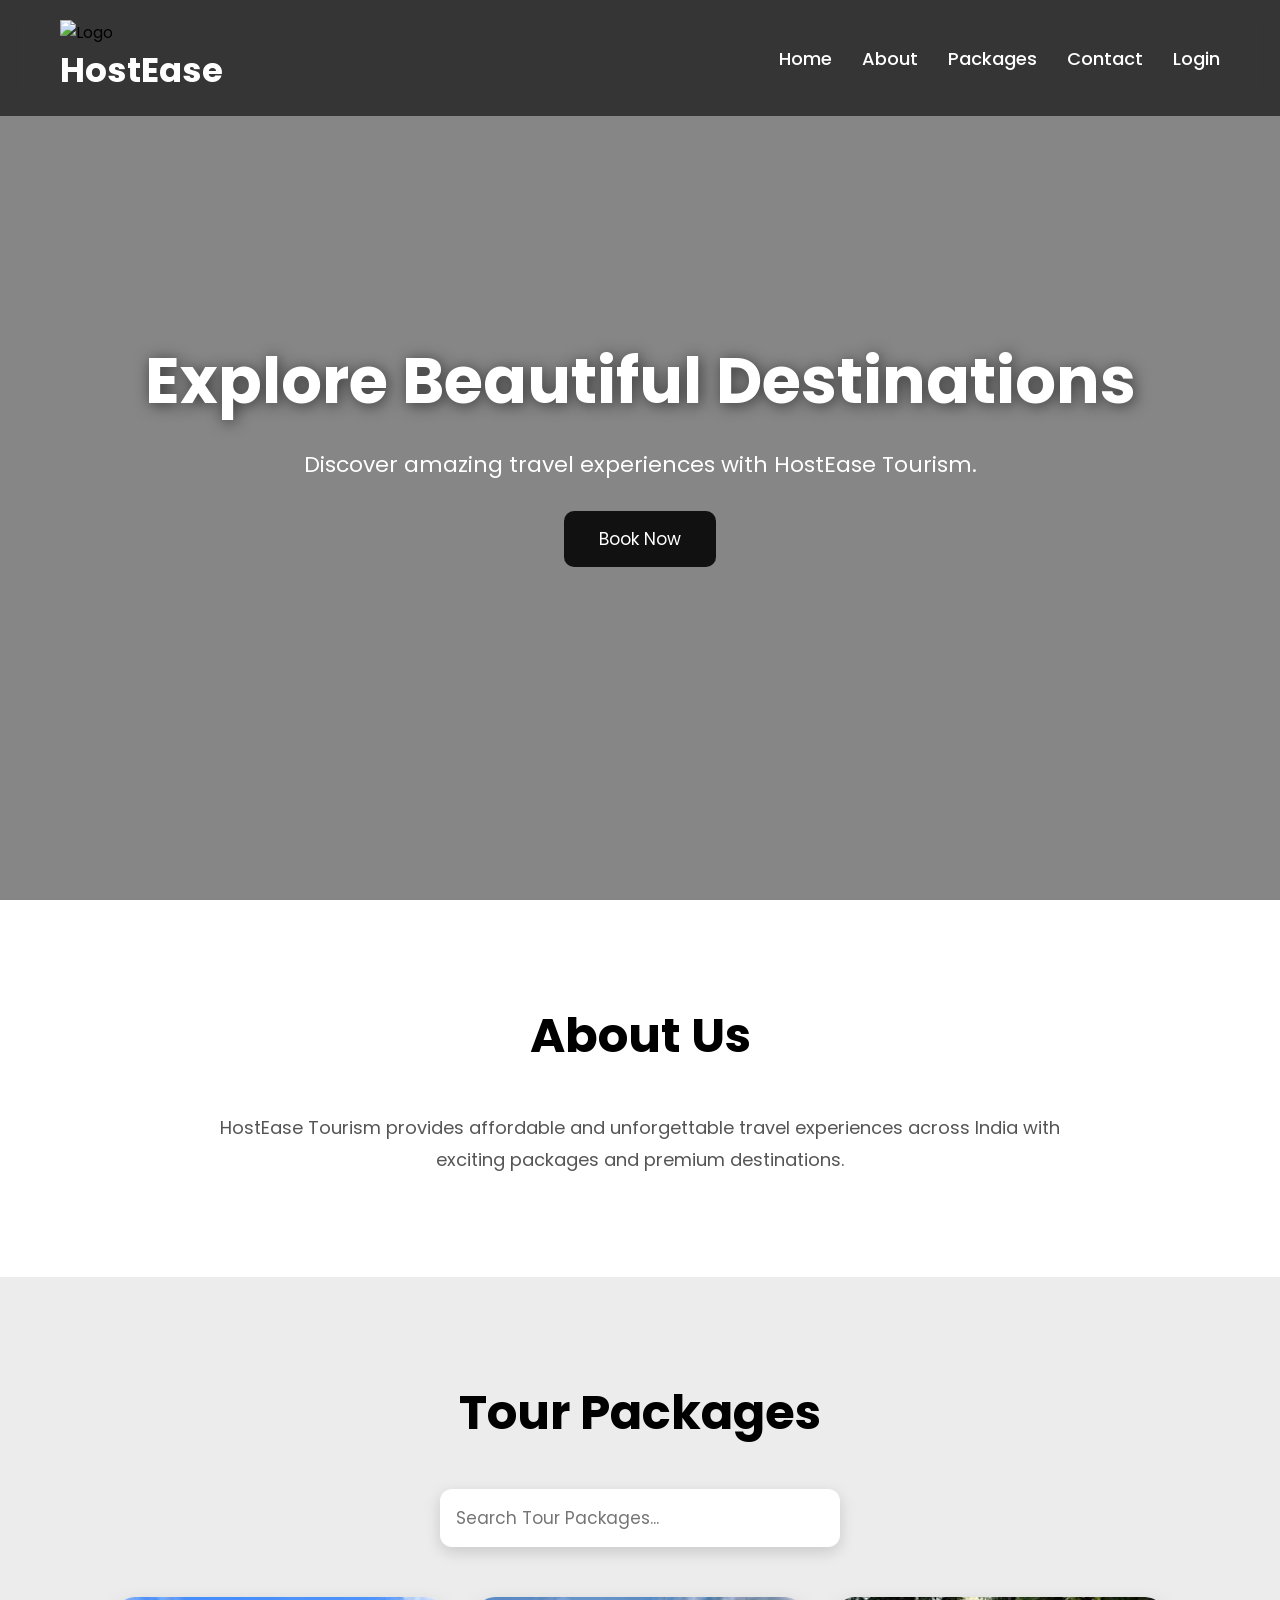
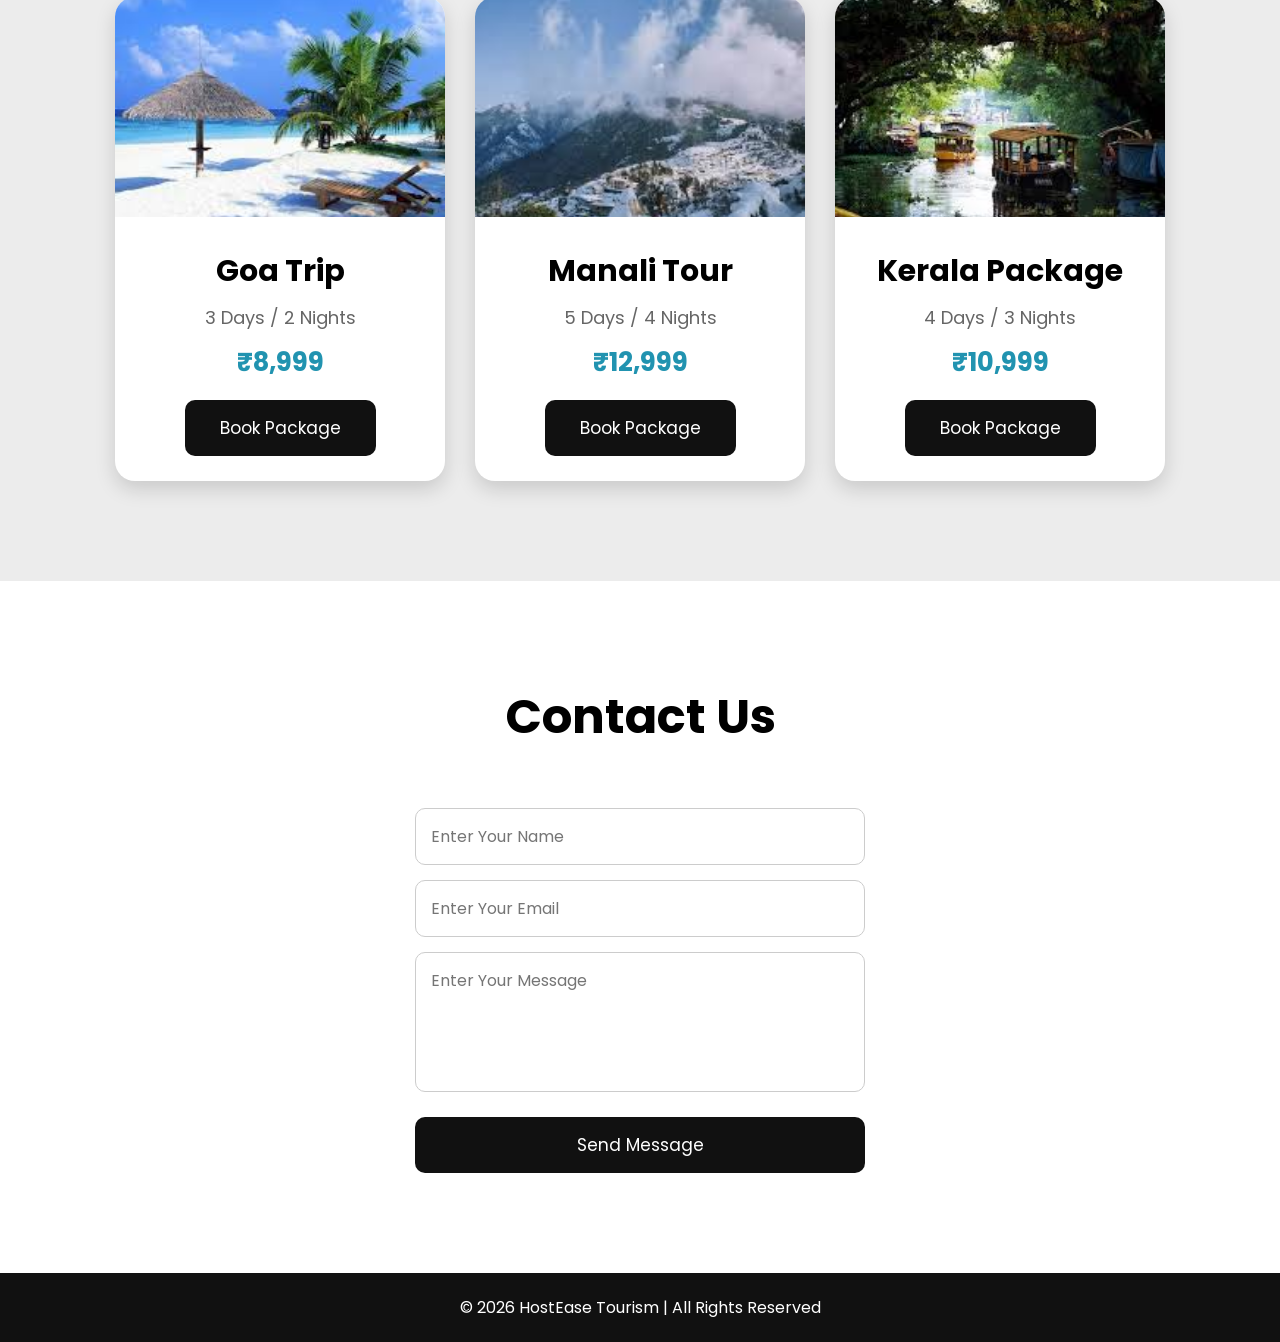
==== index.html @ 1326efe0 "Add files via upload" ====
<!DOCTYPE html>
<html lang="en">

<head>

    <meta charset="UTF-8">

    <meta name="viewport"
          content="width=device-width, initial-scale=1.0">

    <title>HostEase Tourism</title>

    <link rel="stylesheet" href="style.css">

</head>

<body>

    <!-- ================= HEADER ================= -->

   <header>

    <!-- LOGO SECTION -->

    <div class="logo-container">

        <img src="C:\Users\Parashurama H\Desktop\HE\images\bitm.jpg"
             class="logo-img"
             alt="Logo">

        <h1 class="logo">
            HostEase
        </h1>

    </div>

    <!-- NAVIGATION -->

    <nav>

        <a href="#home">Home</a>

        <a href="#about">About</a>

        <a href="#packages">Packages</a>

        <a href="#contact">Contact</a>

        <a href="login.html">Login</a>

    </nav>

</header>

    <!-- ================= HERO SECTION ================= -->

    <section id="home" class="hero">

        <!-- IMAGE SLIDER -->

        <div class="slider">

            <div class="slides fade">

                <img src="images/goa.jpg"
                     alt="Goa">

            </div>

            <div class="slides fade">

                <img src="images/manali.jpg"
                     alt="Manali">

            </div>

            <div class="slides fade">

                <img src="images/kerala.jpg"
                     alt="Kerala">

            </div>

        </div>

        <!-- HERO CONTENT -->

        <div class="hero-content">

            <h1>Explore Beautiful Destinations</h1>

            <p>
                Discover amazing travel experiences
                with HostEase Tourism.
            </p>

            <button id="bookBtn">
                Book Now
            </button>

        </div>

    </section>

    <!-- ================= POPUP ================= -->

    <div id="popup" class="popup">

        <div class="popup-content">

            <h2>Booking Started!</h2>

            <p>
                Our booking system will be available soon.
            </p>

            <button onclick="closePopup()">
                Close
            </button>

        </div>

    </div>

    <!-- ================= ABOUT SECTION ================= -->

    <section id="about">

        <h2>About Us</h2>

        <p>
            HostEase Tourism provides affordable and unforgettable
            travel experiences across India with exciting packages
            and premium destinations.
        </p>

    </section>

    <!-- ================= PACKAGES ================= -->

    <section id="packages">

        <h2>Tour Packages</h2>

        <!-- SEARCH BAR -->

        <div class="search-box">

            <input type="text"
                   id="searchInput"
                   placeholder="Search Tour Packages...">

        </div>

        <!-- PACKAGE CARDS -->

        <div class="card-container">

            <!-- GOA -->

            <div class="card"
                 data-name="goa">

                <img src="images/goa.jpg"
                     alt="Goa Trip">

                <div class="card-content">

                    <h3>Goa Trip</h3>

                    <p>3 Days / 2 Nights</p>

                    <span>₹8,999</span>

                    <a href="payment.html">

                        <button>
                            Book Package
                        </button>

                    </a>

                </div>

            </div>

            <!-- MANALI -->

            <div class="card"
                 data-name="manali">

                <img src="images/manali.jpg"
                     alt="Manali Tour">

                <div class="card-content">

                    <h3>Manali Tour</h3>

                    <p>5 Days / 4 Nights</p>

                    <span>₹12,999</span>

                    <a href="payment.html">

                        <button>
                            Book Package
                        </button>

                    </a>

                </div>

            </div>

            <!-- KERALA -->

            <div class="card"
                 data-name="kerala">

                <img src="images/kerala.jpg"
                     alt="Kerala Package">

                <div class="card-content">

                    <h3>Kerala Package</h3>

                    <p>4 Days / 3 Nights</p>

                    <span>₹10,999</span>

                    <a href="payment.html">

                        <button>
                            Book Package
                        </button>

                    </a>

                </div>

            </div>

        </div>

    </section>

    <!-- ================= CONTACT ================= -->

    <section id="contact">

        <h2>Contact Us</h2>

        <form>

            <input type="text"
                   placeholder="Enter Your Name"
                   required>

            <input type="email"
                   placeholder="Enter Your Email"
                   required>

            <textarea
                placeholder="Enter Your Message"
                required></textarea>

            <button type="submit">
                Send Message
            </button>

        </form>

    </section>

    <!-- ================= FOOTER ================= -->

    <footer>

        <p>
            © 2026 HostEase Tourism | All Rights Reserved
        </p>

    </footer>

    <!-- ================= JS ================= -->

    <script src="script.js"></script>

</body>

</html>
---- style.css ----
@import url('https://fonts.googleapis.com/css2?family=Poppins:wght@300;400;500;600;700;800&display=swap');

*{
    margin: 0;
    padding: 0;
    box-sizing: border-box;

    font-family: 'Poppins', sans-serif;
}

html{
    scroll-behavior: smooth;
}

body{
    overflow-x: hidden;
    background: #f4f4f4;
}

/* ================= HEADER ================= */

header{

    position: fixed;

    top: 0;
    left: 0;

    width: 100%;

    display: flex;
    justify-content: space-between;
    align-items: center;

    padding: 20px 60px;

    background: rgba(0,0,0,0.6);

    backdrop-filter: blur(10px);

    z-index: 1000;
}

.logo{

    color: white;

    font-size: 34px;

    font-weight: 700;
}

nav{

    display: flex;

    gap: 30px;
}

nav a{

    color: white;

    text-decoration: none;

    font-size: 18px;

    font-weight: 500;

    transition: 0.3s;
}

nav a:hover{

    color: #6dd5ed;
}

/* ================= HERO SECTION ================= */

.hero{

    position: relative;

    width: 100%;

    height: 100vh;

    overflow: hidden;

    display: flex;
    justify-content: center;
    align-items: center;
}

/* SLIDER */

.slider{

    position: absolute;

    top: 0;
    left: 0;

    width: 100%;
    height: 100%;

    z-index: 1;
}


/* SLIDES */

.slides{

    position: absolute;

    top: 0;
    left: 0;

    width: 100%;
    height: 100%;

    opacity: 0;

    transition: opacity 1s ease;
}

/* ACTIVE SLIDE */

.slides.active{

    opacity: 1;

    z-index: 1;
}
/* SLIDE IMAGES */

.slides img{

    width: 100%;
    height: 100%;

    object-fit: cover;

    object-position: center;
}

/* DARK OVERLAY */

.hero::before{

    content: "";

    position: absolute;

    width: 100%;
    height: 100%;

    background: rgba(0,0,0,0.45);

    z-index: 2;
}

/* HERO CONTENT */

.hero-content{

    position: relative;

    z-index: 3;

    text-align: center;

    color: white;
}

.hero-content h1{

    font-size: 64px;

    margin-bottom: 20px;

    text-shadow: 2px 2px 15px rgba(0,0,0,0.6);
}

.hero-content p{

    font-size: 22px;

    margin-bottom: 30px;
}

/* BUTTON */

button{

    padding: 15px 35px;

    border: none;

    border-radius: 10px;

    background: #111;

    color: white;

    font-size: 17px;

    cursor: pointer;

    transition: 0.3s;
}

button:hover{

    background: #2193b0;

    transform: scale(1.05);
}

/* ================= SECTIONS ================= */

section{

    padding: 100px 20px;

    text-align: center;
}

section h2{

    font-size: 48px;

    margin-bottom: 40px;
}

/* ================= ABOUT ================= */

#about{

    background: white;
}

#about p{

    max-width: 850px;

    margin: auto;

    font-size: 18px;

    line-height: 1.8;

    color: #555;
}

/* ================= PACKAGES ================= */

#packages{

    background: #ececec;
}

/* SEARCH BAR */

.search-box{

    margin-bottom: 50px;
}

.search-box input{

    width: 400px;

    max-width: 90%;

    padding: 16px;

    border: none;

    border-radius: 12px;

    font-size: 17px;

    outline: none;

    box-shadow: 0 5px 15px rgba(0,0,0,0.15);
}

/* CARDS */

.card-container{

    display: flex;

    justify-content: center;

    gap: 30px;

    flex-wrap: wrap;
}

.card{

    width: 330px;

    background: white;

    border-radius: 20px;

    overflow: hidden;

    box-shadow: 0 8px 20px rgba(0,0,0,0.15);

    transition: 0.3s;
}

.card:hover{

    transform: translateY(-10px);
}

.card img{

    width: 100%;

    height: 220px;

    object-fit: cover;
}

.card-content{

    padding: 25px;

    display: flex;

    flex-direction: column;

    align-items: center;
}

.card-content h3{

    font-size: 30px;

    margin-bottom: 10px;
}

.card-content p{

    font-size: 18px;

    color: #666;

    margin-bottom: 12px;
}

.card-content span{

    font-size: 26px;

    font-weight: 700;

    color: #2193b0;

    margin-bottom: 18px;
}

/* ================= CONTACT ================= */

#contact{

    background: white;
}

form{

    width: 450px;

    max-width: 90%;

    margin: auto;

    display: flex;

    flex-direction: column;
}

form input,
form textarea{

    margin-top: 15px;

    padding: 15px;

    border: 1px solid #ccc;

    border-radius: 10px;

    font-size: 16px;

    outline: none;
}

form textarea{

    height: 140px;

    resize: none;
}

form button{

    margin-top: 25px;
}

/* ================= FOOTER ================= */

footer{

    background: #111;

    color: white;

    text-align: center;

    padding: 22px;
}

/* ================= POPUP ================= */

.popup{

    position: fixed;

    top: 0;
    left: 0;

    width: 100%;
    height: 100%;

    background: rgba(0,0,0,0.7);

    display: none;

    justify-content: center;
    align-items: center;

    z-index: 2000;
}

.popup-content{

    background: white;

    padding: 40px;

    border-radius: 18px;

    text-align: center;
}

/* ================= MOBILE ================= */

@media(max-width:768px){

    header{

        flex-direction: column;

        padding: 18px;
    }

    nav{

        margin-top: 10px;

        gap: 18px;

        flex-wrap: wrap;

        justify-content: center;
    }

    .hero-content h1{

        font-size: 40px;
    }

    .hero-content p{

        font-size: 18px;
    }

    section h2{

        font-size: 38px;
    }

    .card{

        width: 92%;
    }
/* ================= PAYMENT PAGE ================= */

.payment-section{

    width: 100%;

    min-height: 100vh;

    display: flex;

    justify-content: center;

    align-items: center;

    background: linear-gradient(
        135deg,
        #2193b0,
        #6dd5ed
    );

    padding: 40px;
}

.payment-box{

    width: 420px;

    background: white;

    padding: 40px;

    border-radius: 20px;

    box-shadow: 0 10px 30px rgba(0,0,0,0.2);

    text-align: center;
}

.payment-box h1{

    font-size: 38px;

    margin-bottom: 10px;
}

.payment-box p{

    color: #666;

    margin-bottom: 30px;
}

.payment-box form{

    width: 100%;
}

.payment-box input{

    width: 100%;

    padding: 15px;

    margin-bottom: 20px;

    border: 1px solid #ccc;

    border-radius: 10px;

    font-size: 16px;
}

.payment-row{

    display: flex;

    gap: 15px;
}

.payment-row input{

    width: 100%;
}

.payment-box button{

    width: 100%;

    padding: 15px;

    font-size: 18px;
}
/* ================= DASHBOARD ================= */

.dashboard{

    width: 100%;

    min-height: 100vh;

    background: linear-gradient(
        135deg,
        #141e30,
        #243b55
    );

    display: flex;

    justify-content: center;

    align-items: center;

    padding: 40px;
}

.dashboard-box{

    width: 600px;

    background: white;

    padding: 40px;

    border-radius: 20px;

    box-shadow: 0 10px 30px rgba(0,0,0,0.3);

    text-align: center;
}

.dashboard-box h1{

    font-size: 42px;

    margin-bottom: 10px;
}

.dashboard-box p{

    color: #555;

    margin-bottom: 15px;

    font-size: 17px;
}

.dashboard-card{

    background: #f4f4f4;

    padding: 25px;

    border-radius: 15px;

    margin-top: 25px;

    text-align: left;
}

.dashboard-card h2{

    margin-bottom: 15px;

    color: #2193b0;
}

.dashboard button{

    margin-top: 30px;

    width: 100%;
}
/* ================= LOGO ================= */

.logo-container{

    display: flex;

    align-items: center;

    gap: 12px;
}

.logo-img{

    width: 55px;

    height: 55px;

    border-radius: 50%;

    object-fit: cover;

    border: 2px solid white;
}

.logo{

    color: white;

    font-size: 32px;

    font-weight: bold;
}
}
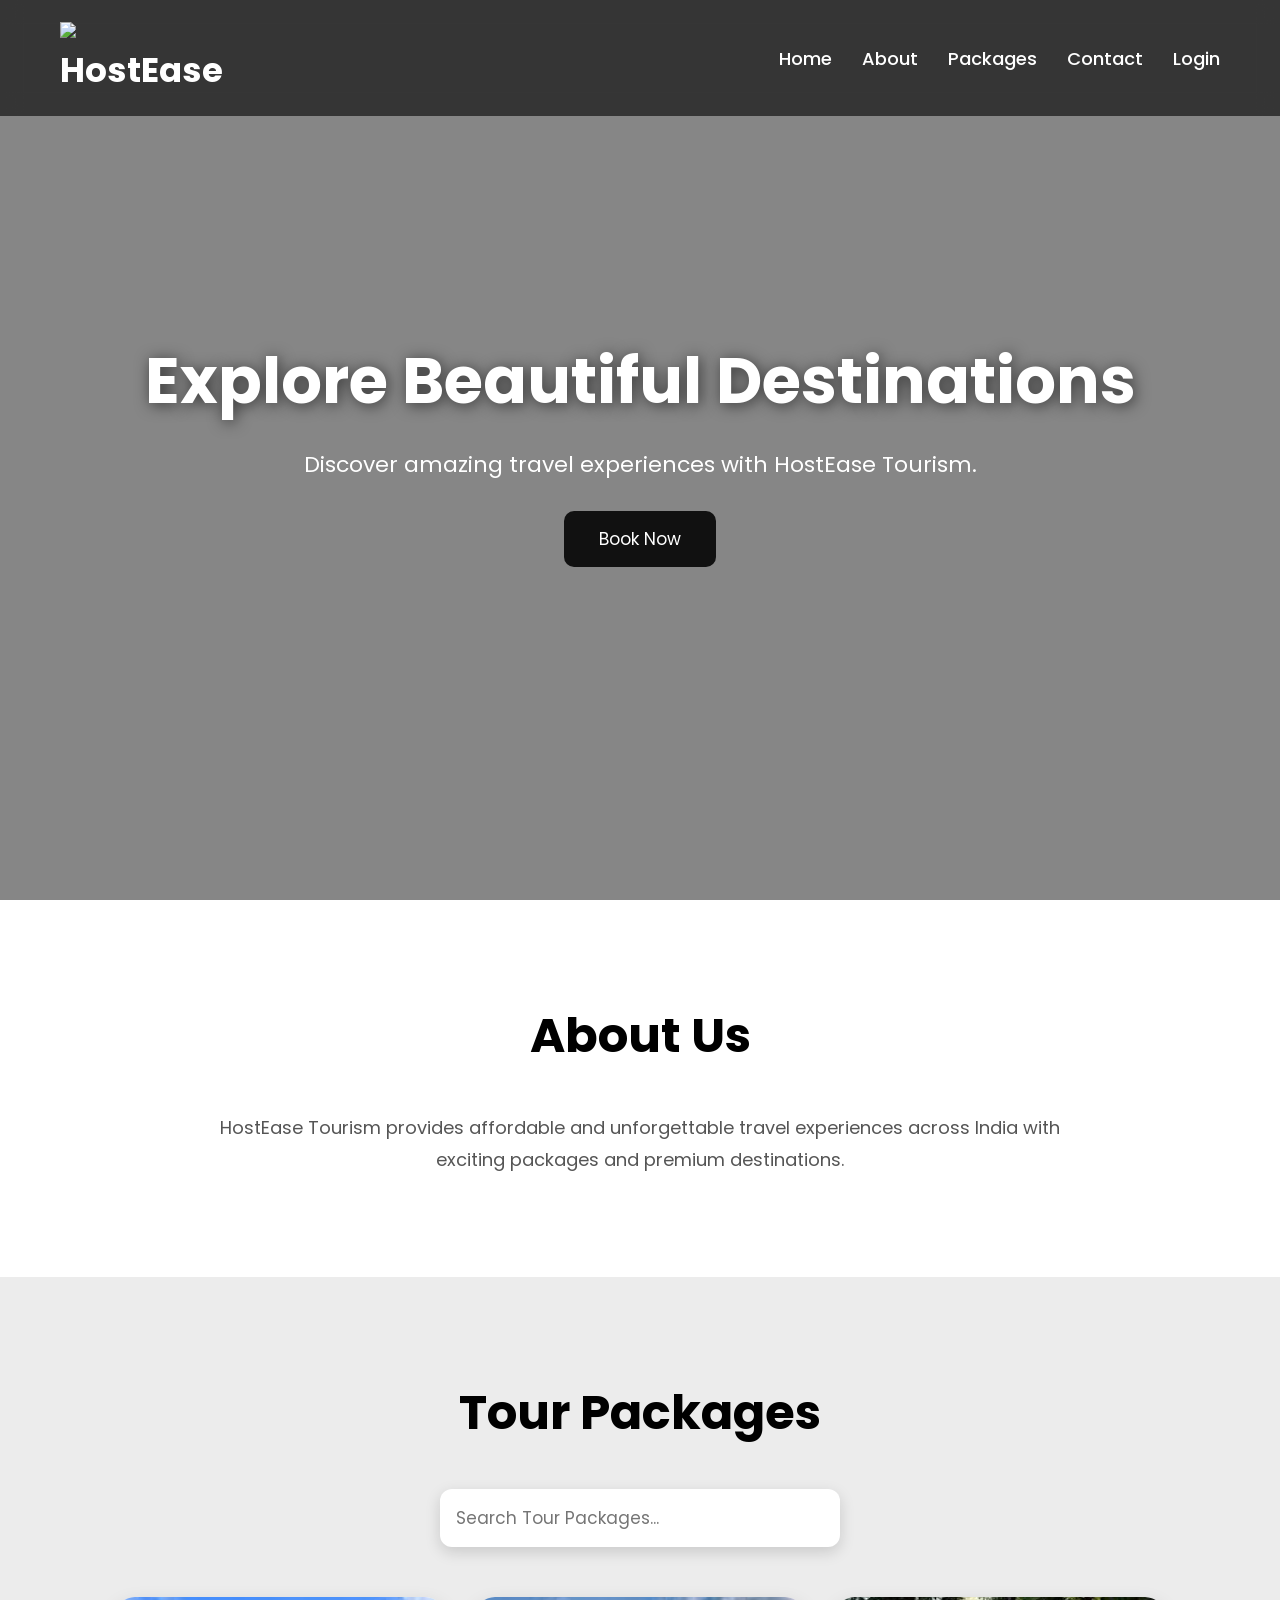
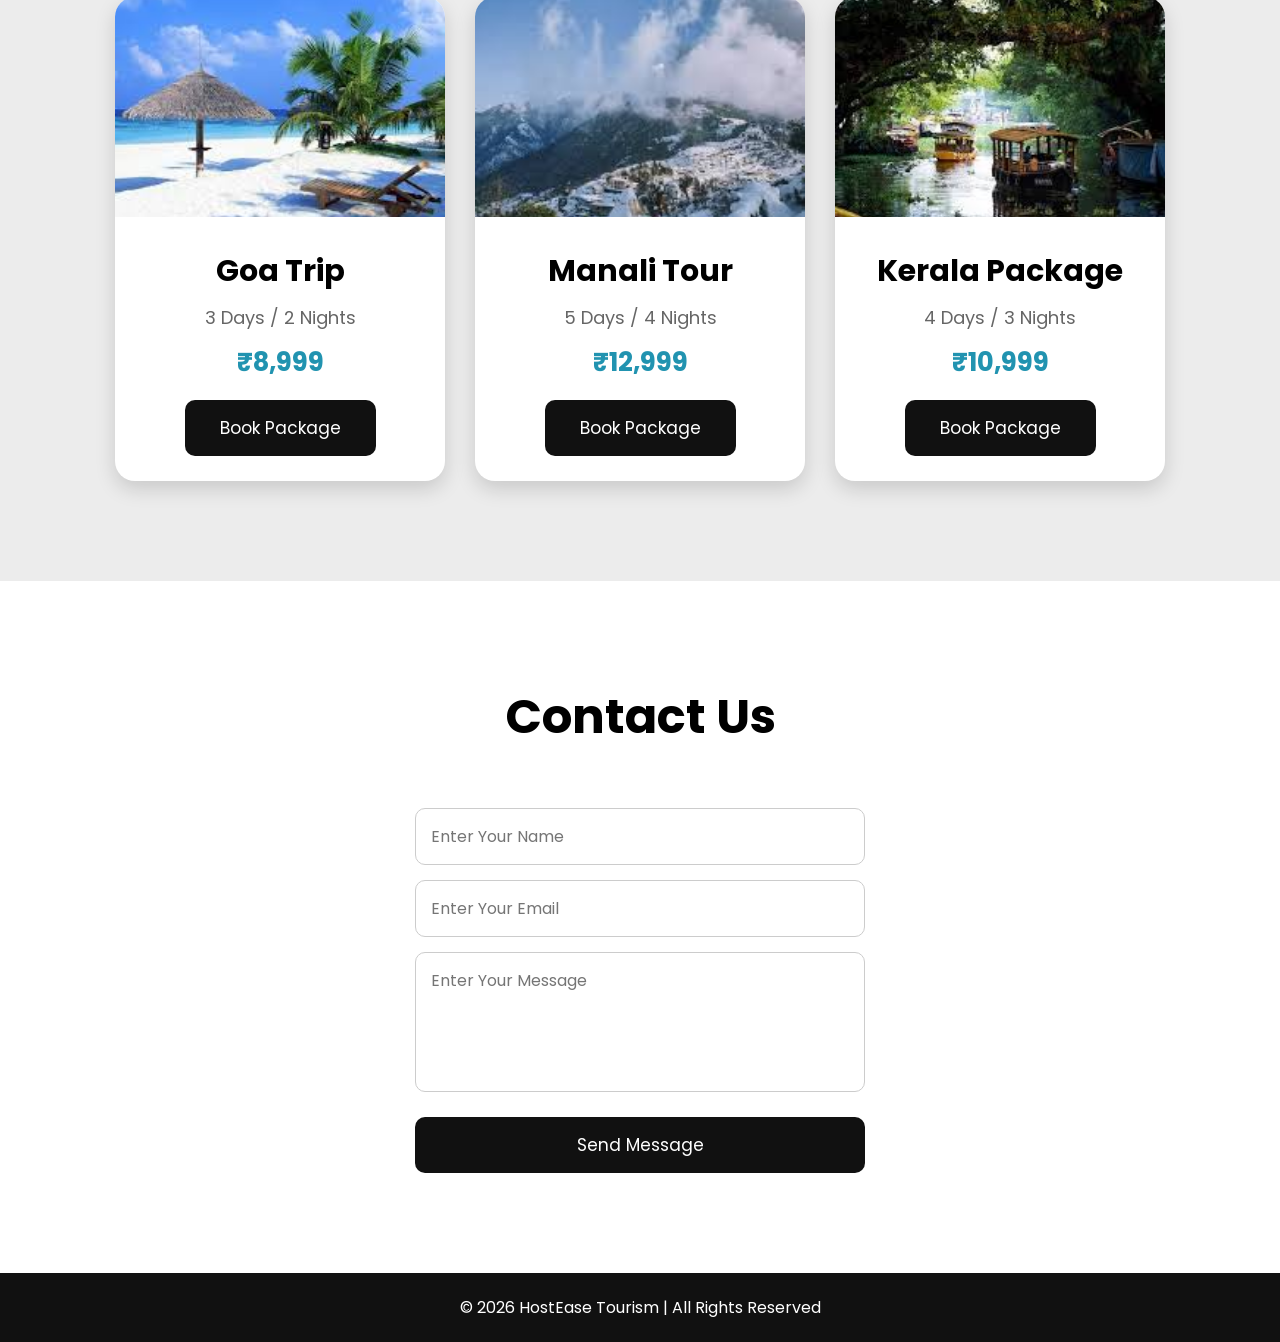
==== commit 3697c8a6: "Add files via upload" ====
--- a/index.html
+++ b/index.html
@@ -24,15 +24,14 @@
 
     <div class="logo-container">
 
-        <img src="C:\Users\Parashurama H\Desktop\HE\images\bitm.jpg"
-             class="logo-img"
-             alt="Logo">
-
-        <h1 class="logo">
-            HostEase
-        </h1>
-
-    </div>
+    <img src="bitm.jpg">
+         
+
+    <h1 class="logo">
+        HostEase
+    </h1>
+
+</div>
 
     <!-- NAVIGATION -->
 
--- a/style.css
+++ b/style.css
@@ -705,5 +705,7 @@
     font-size: 32px;
 
     font-weight: bold;
+
+    display: block;
 }
 }
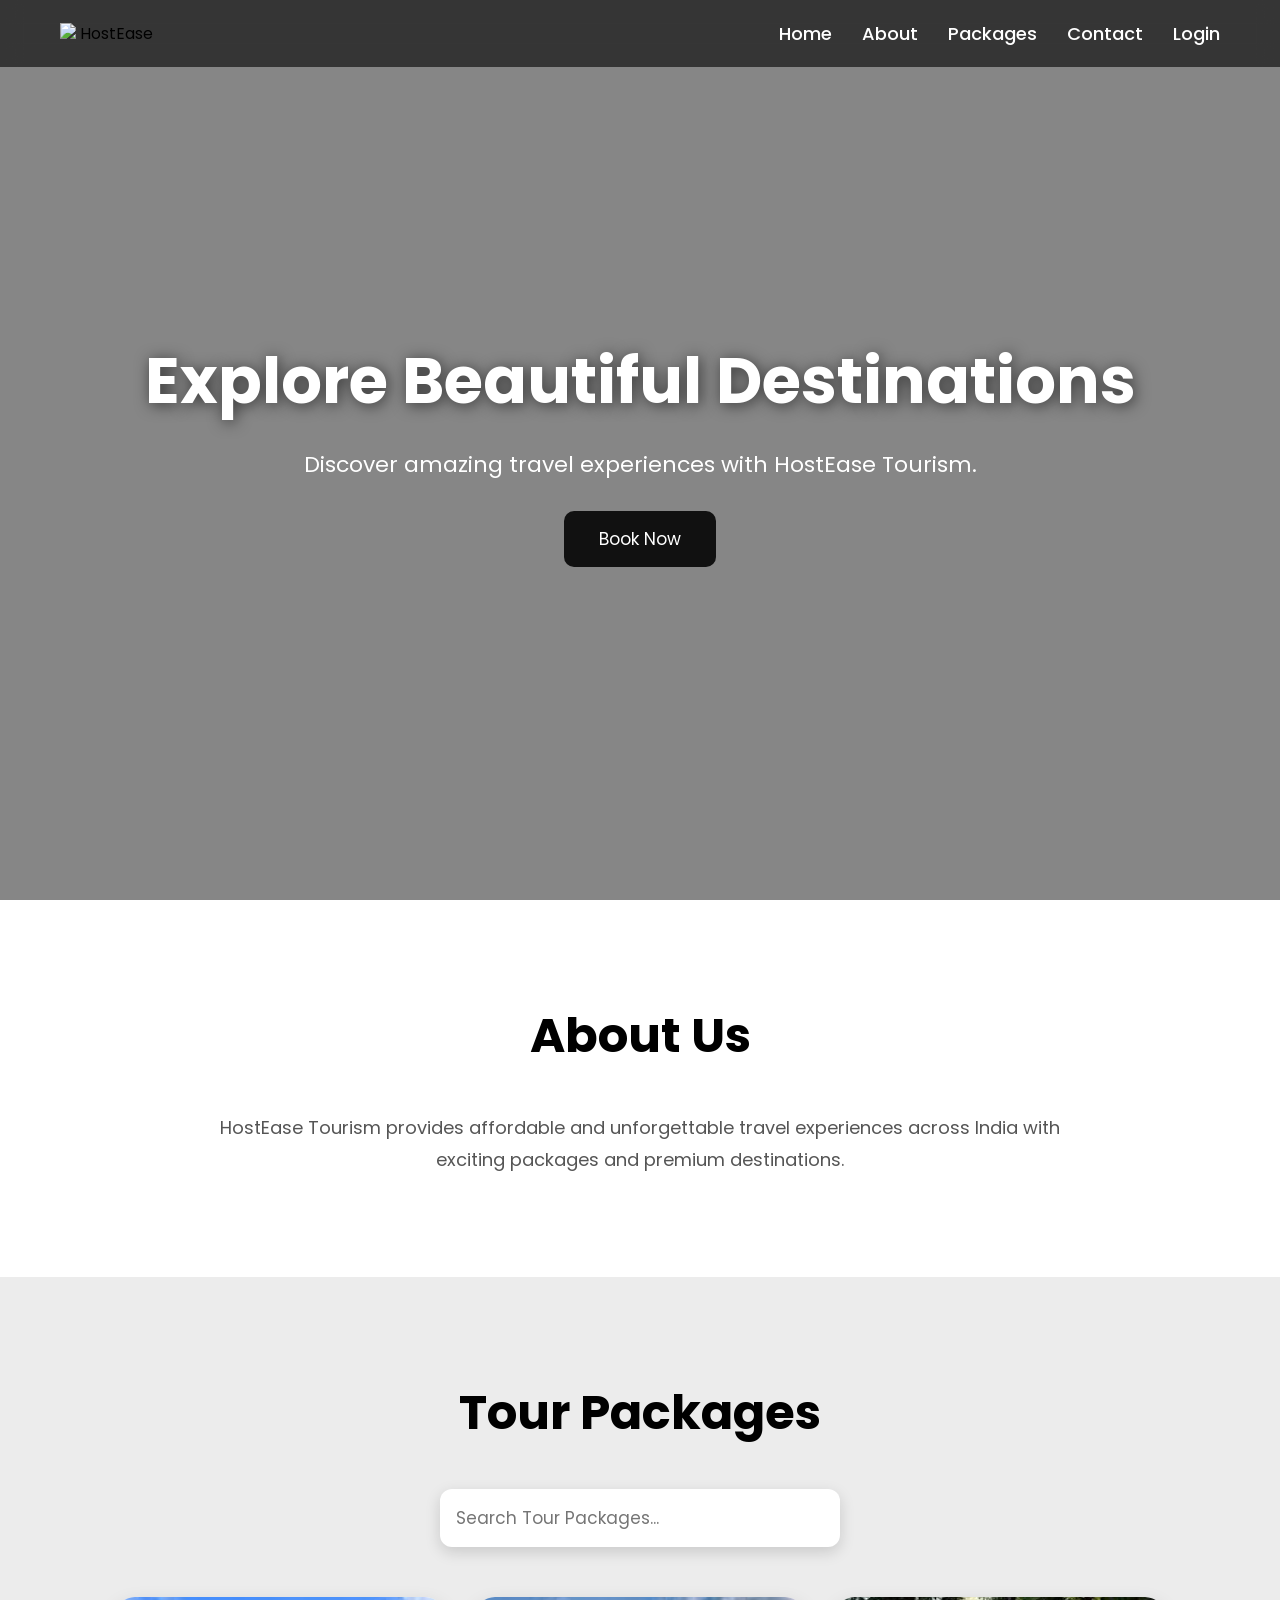
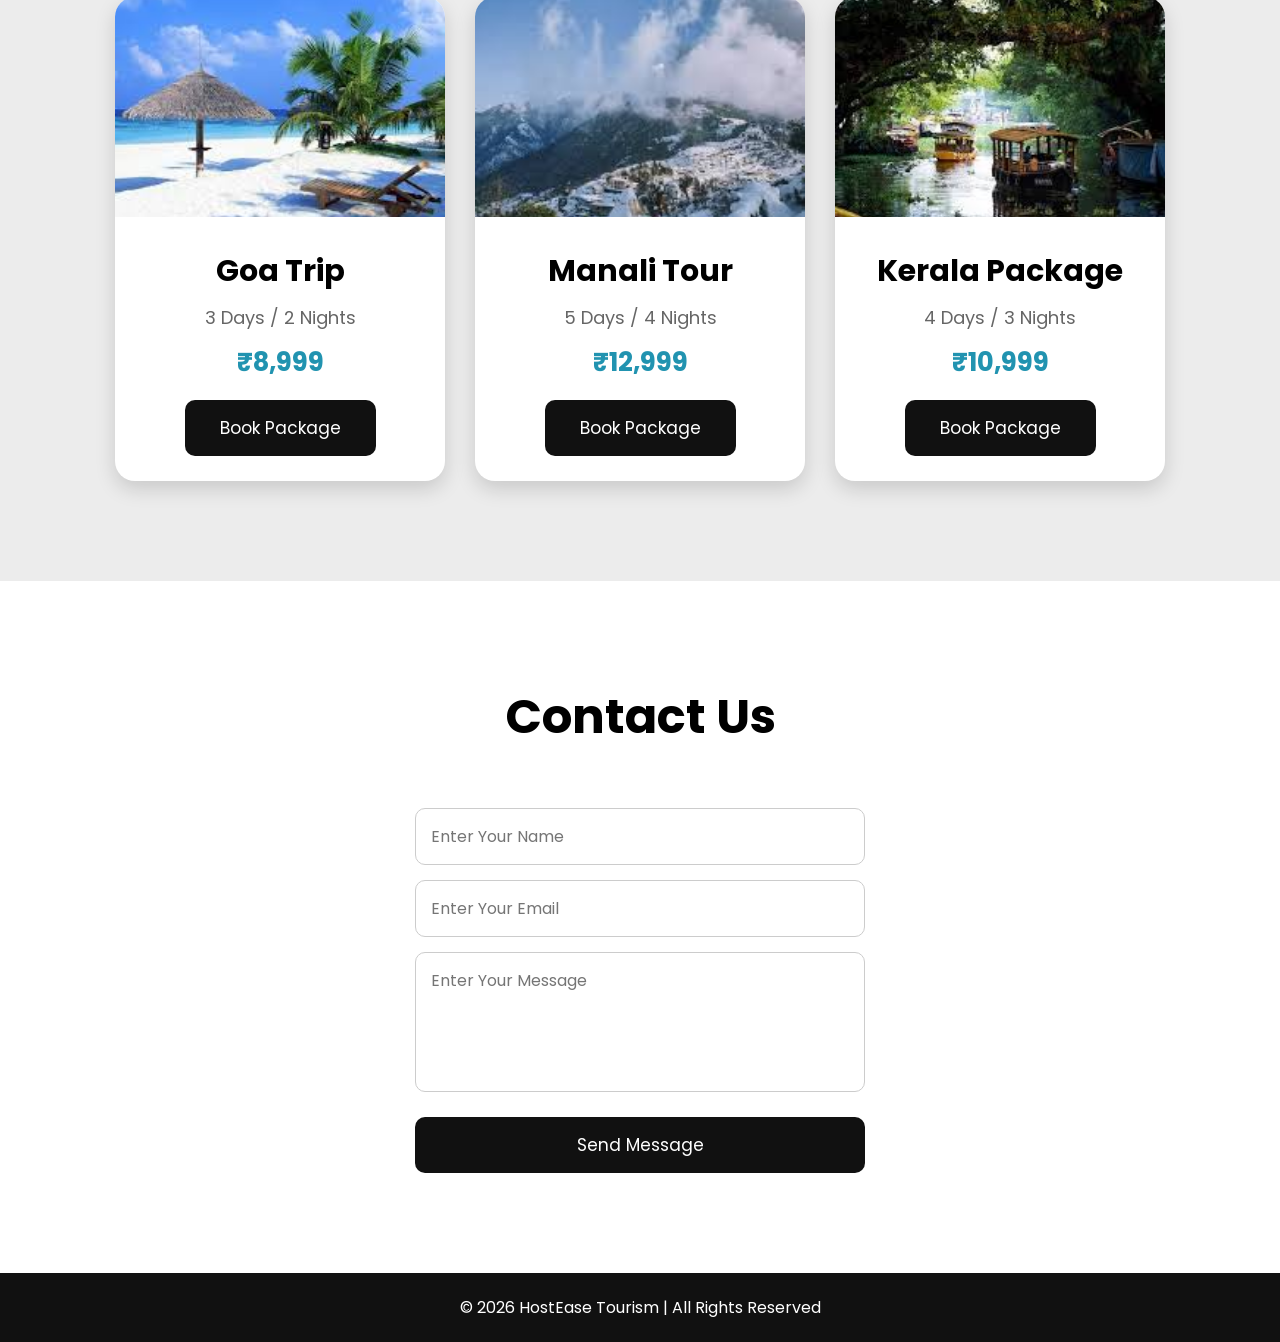
==== commit 0fcd721b: "Add files via upload" ====
--- a/index.html
+++ b/index.html
@@ -24,7 +24,7 @@
 
     <div class="logo-container">
 
-    <img src="bitm.jpg">
+    <img src="images/bitm.jpg"
          
 
     <h1 class="logo">
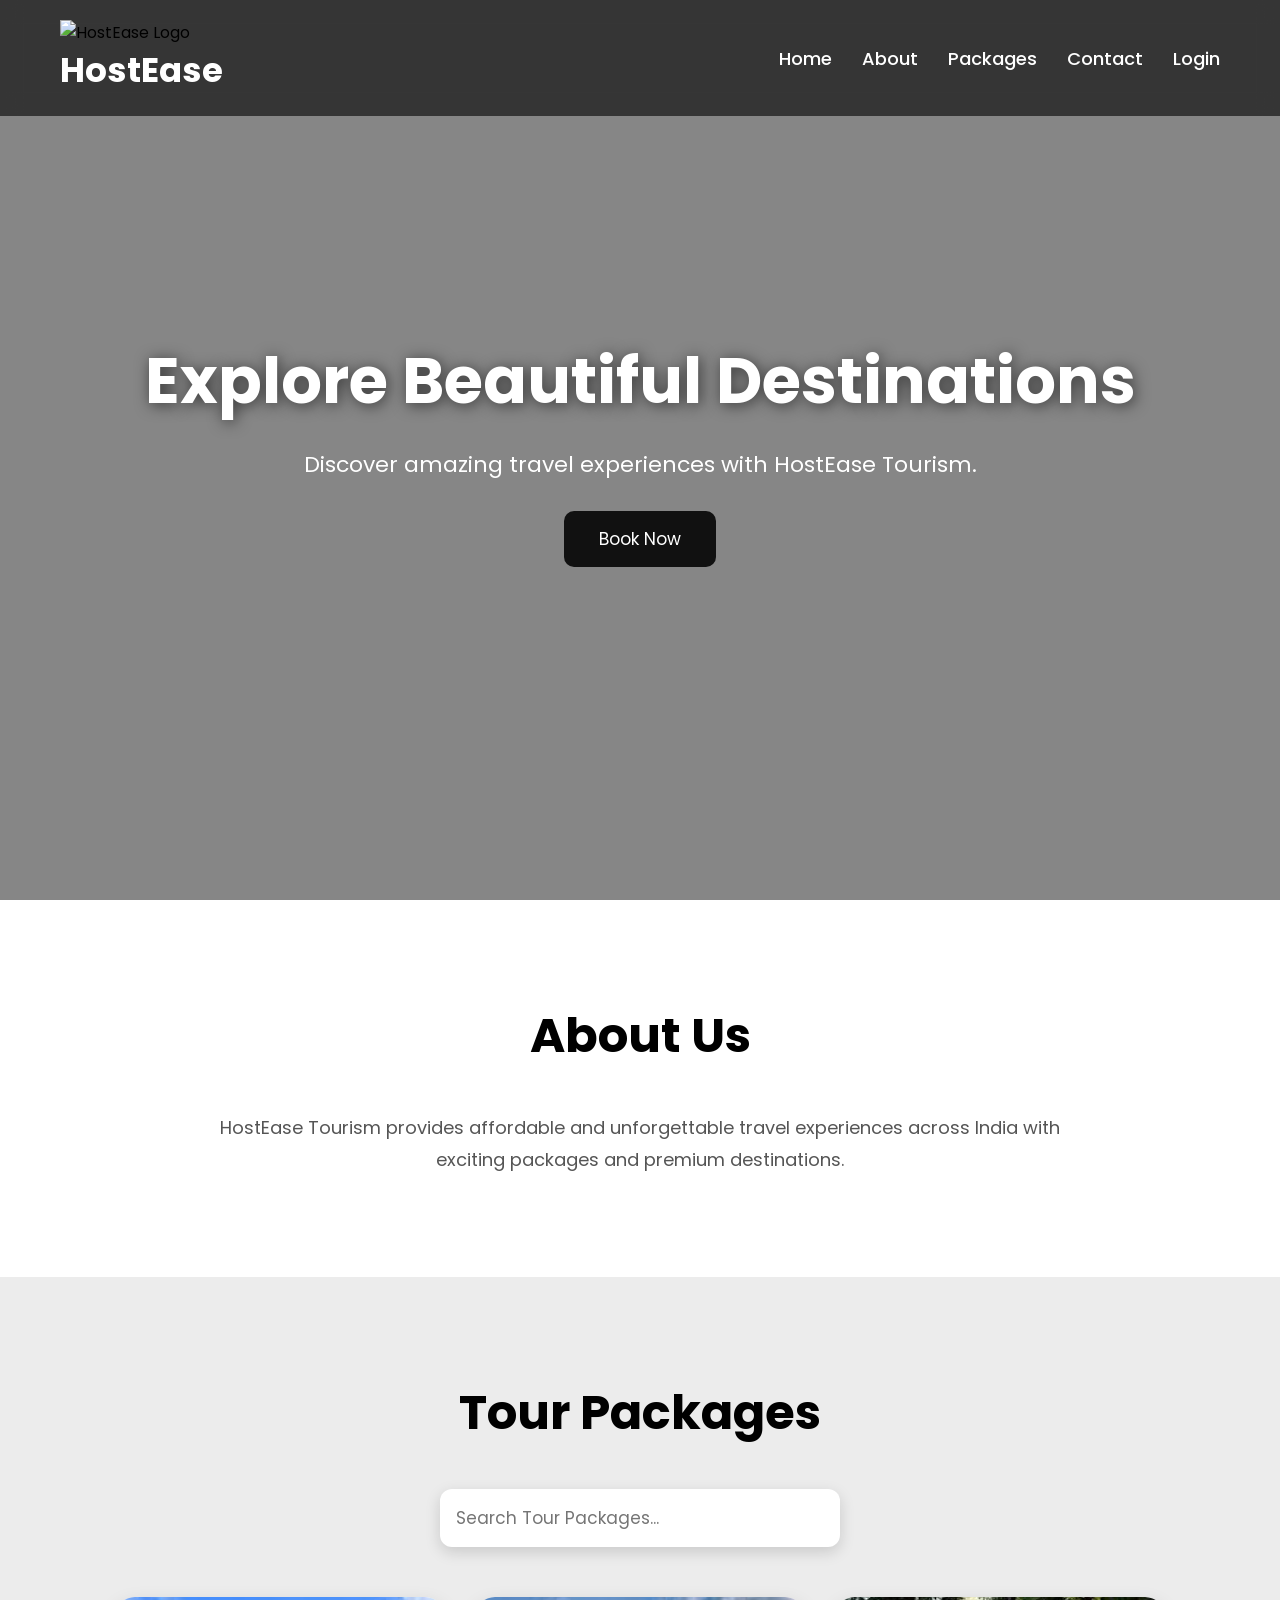
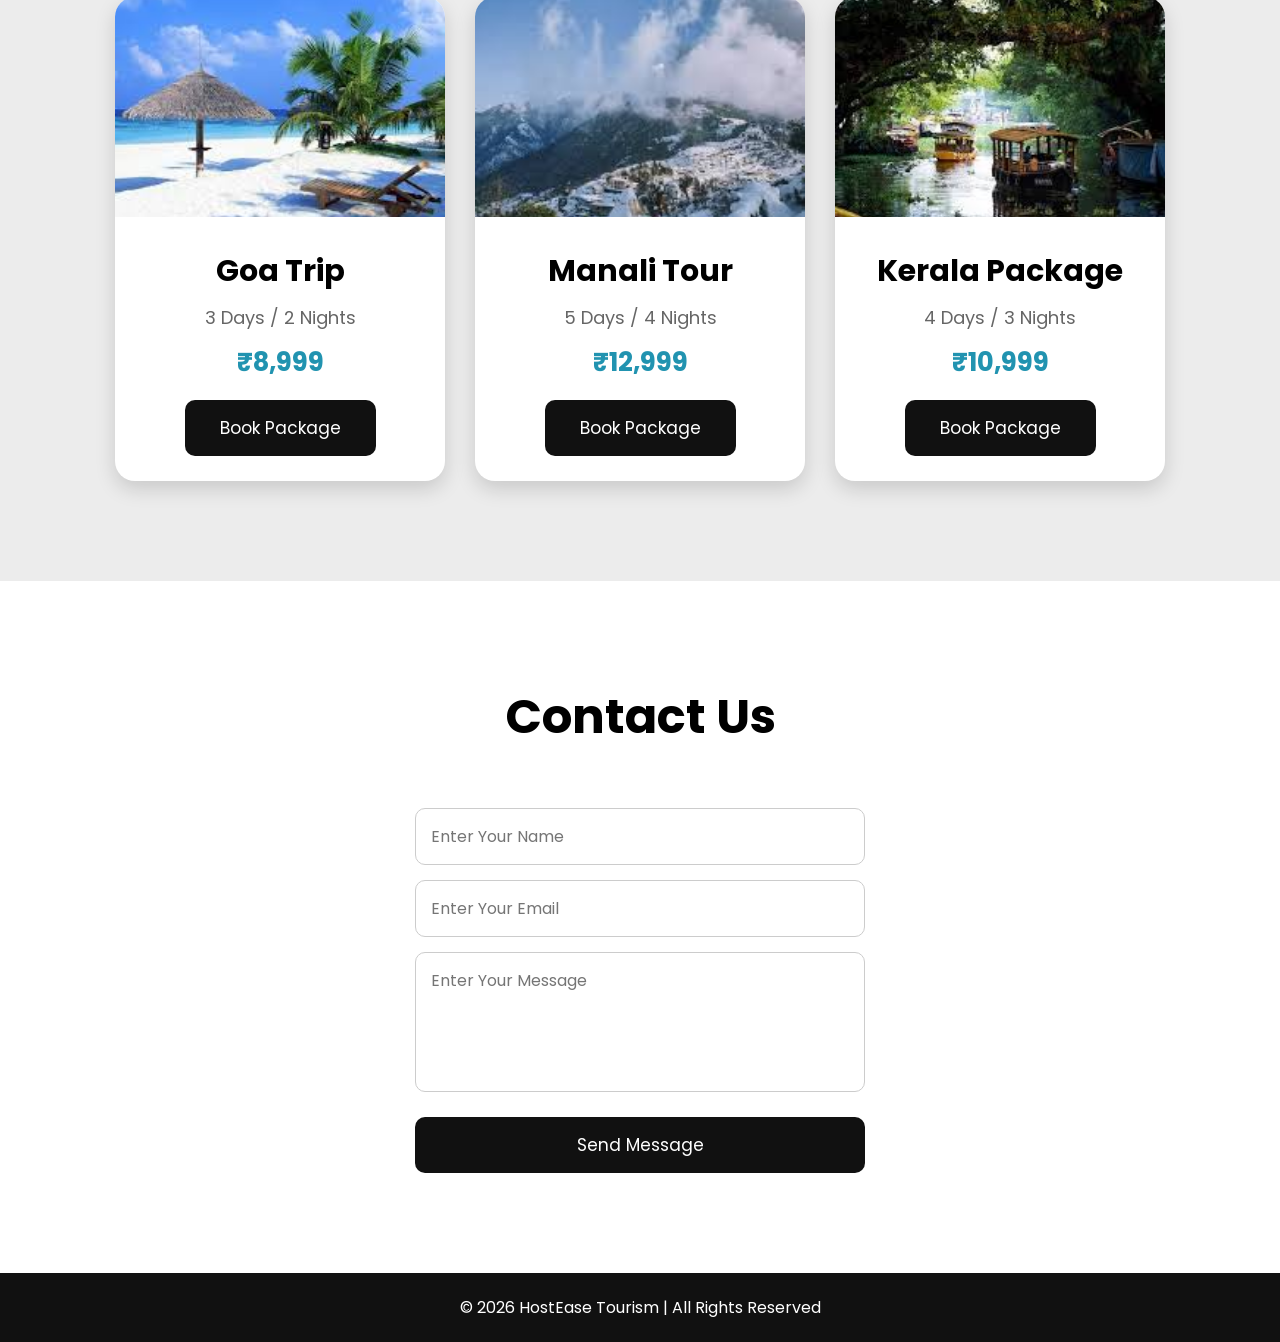
==== commit 05b4fc55: "Add files via upload" ====
--- a/index.html
+++ b/index.html
@@ -2,289 +2,153 @@
 <html lang="en">
 
 <head>
-
     <meta charset="UTF-8">
-
-    <meta name="viewport"
-          content="width=device-width, initial-scale=1.0">
-
+    <meta name="viewport" content="width=device-width, initial-scale=1.0">
     <title>HostEase Tourism</title>
-
     <link rel="stylesheet" href="style.css">
-
 </head>
 
 <body>
 
-    <!-- ================= HEADER ================= -->
-
-   <header>
+<!-- ================= HEADER ================= -->
+<header>
 
     <!-- LOGO SECTION -->
-
     <div class="logo-container">
 
-    <img src="images/bitm.jpg"
-         
+        <img src="images/bitm.jpg" alt="HostEase Logo" class="logo-img">
 
-    <h1 class="logo">
-        HostEase
-    </h1>
+        <h1 class="logo">HostEase</h1>
 
-</div>
+    </div>
 
     <!-- NAVIGATION -->
-
     <nav>
-
         <a href="#home">Home</a>
-
         <a href="#about">About</a>
-
         <a href="#packages">Packages</a>
-
         <a href="#contact">Contact</a>
-
         <a href="login.html">Login</a>
-
     </nav>
 
 </header>
 
-    <!-- ================= HERO SECTION ================= -->
+<!-- ================= HERO SECTION ================= -->
+<section id="home" class="hero">
 
-    <section id="home" class="hero">
+    <!-- IMAGE SLIDER -->
+    <div class="slider">
 
-        <!-- IMAGE SLIDER -->
-
-        <div class="slider">
-
-            <div class="slides fade">
-
-                <img src="images/goa.jpg"
-                     alt="Goa">
-
-            </div>
-
-            <div class="slides fade">
-
-                <img src="images/manali.jpg"
-                     alt="Manali">
-
-            </div>
-
-            <div class="slides fade">
-
-                <img src="images/kerala.jpg"
-                     alt="Kerala">
-
-            </div>
-
+        <div class="slides fade">
+            <img src="images/goa.jpg" alt="Goa">
         </div>
 
-        <!-- HERO CONTENT -->
-
-        <div class="hero-content">
-
-            <h1>Explore Beautiful Destinations</h1>
-
-            <p>
-                Discover amazing travel experiences
-                with HostEase Tourism.
-            </p>
-
-            <button id="bookBtn">
-                Book Now
-            </button>
-
+        <div class="slides fade">
+            <img src="images/manali.jpg" alt="Manali">
         </div>
 
-    </section>
-
-    <!-- ================= POPUP ================= -->
-
-    <div id="popup" class="popup">
-
-        <div class="popup-content">
-
-            <h2>Booking Started!</h2>
-
-            <p>
-                Our booking system will be available soon.
-            </p>
-
-            <button onclick="closePopup()">
-                Close
-            </button>
-
+        <div class="slides fade">
+            <img src="images/kerala.jpg" alt="Kerala">
         </div>
 
     </div>
 
-    <!-- ================= ABOUT SECTION ================= -->
+    <!-- HERO CONTENT -->
+    <div class="hero-content">
+        <h1>Explore Beautiful Destinations</h1>
+        <p>Discover amazing travel experiences with HostEase Tourism.</p>
+        <button id="bookBtn">Book Now</button>
+    </div>
 
-    <section id="about">
+</section>
 
-        <h2>About Us</h2>
+<!-- ================= POPUP ================= -->
+<div id="popup" class="popup">
+    <div class="popup-content">
+        <h2>Booking Started!</h2>
+        <p>Our booking system will be available soon.</p>
+        <button onclick="closePopup()">Close</button>
+    </div>
+</div>
 
-        <p>
-            HostEase Tourism provides affordable and unforgettable
-            travel experiences across India with exciting packages
-            and premium destinations.
-        </p>
+<!-- ================= ABOUT SECTION ================= -->
+<section id="about">
+    <h2>About Us</h2>
+    <p>
+        HostEase Tourism provides affordable and unforgettable
+        travel experiences across India with exciting packages
+        and premium destinations.
+    </p>
+</section>
 
-    </section>
+<!-- ================= PACKAGES ================= -->
+<section id="packages">
 
-    <!-- ================= PACKAGES ================= -->
+    <h2>Tour Packages</h2>
 
-    <section id="packages">
+    <!-- SEARCH BAR -->
+    <div class="search-box">
+        <input type="text" id="searchInput" placeholder="Search Tour Packages...">
+    </div>
 
-        <h2>Tour Packages</h2>
+    <!-- PACKAGE CARDS -->
+    <div class="card-container">
 
-        <!-- SEARCH BAR -->
-
-        <div class="search-box">
-
-            <input type="text"
-                   id="searchInput"
-                   placeholder="Search Tour Packages...">
-
+        <div class="card" data-name="goa">
+            <img src="images/goa.jpg" alt="Goa Trip">
+            <div class="card-content">
+                <h3>Goa Trip</h3>
+                <p>3 Days / 2 Nights</p>
+                <span>₹8,999</span>
+                <a href="payment.html"><button>Book Package</button></a>
+            </div>
         </div>
 
-        <!-- PACKAGE CARDS -->
-
-        <div class="card-container">
-
-            <!-- GOA -->
-
-            <div class="card"
-                 data-name="goa">
-
-                <img src="images/goa.jpg"
-                     alt="Goa Trip">
-
-                <div class="card-content">
-
-                    <h3>Goa Trip</h3>
-
-                    <p>3 Days / 2 Nights</p>
-
-                    <span>₹8,999</span>
-
-                    <a href="payment.html">
-
-                        <button>
-                            Book Package
-                        </button>
-
-                    </a>
-
-                </div>
-
+        <div class="card" data-name="manali">
+            <img src="images/manali.jpg" alt="Manali Tour">
+            <div class="card-content">
+                <h3>Manali Tour</h3>
+                <p>5 Days / 4 Nights</p>
+                <span>₹12,999</span>
+                <a href="payment.html"><button>Book Package</button></a>
             </div>
-
-            <!-- MANALI -->
-
-            <div class="card"
-                 data-name="manali">
-
-                <img src="images/manali.jpg"
-                     alt="Manali Tour">
-
-                <div class="card-content">
-
-                    <h3>Manali Tour</h3>
-
-                    <p>5 Days / 4 Nights</p>
-
-                    <span>₹12,999</span>
-
-                    <a href="payment.html">
-
-                        <button>
-                            Book Package
-                        </button>
-
-                    </a>
-
-                </div>
-
-            </div>
-
-            <!-- KERALA -->
-
-            <div class="card"
-                 data-name="kerala">
-
-                <img src="images/kerala.jpg"
-                     alt="Kerala Package">
-
-                <div class="card-content">
-
-                    <h3>Kerala Package</h3>
-
-                    <p>4 Days / 3 Nights</p>
-
-                    <span>₹10,999</span>
-
-                    <a href="payment.html">
-
-                        <button>
-                            Book Package
-                        </button>
-
-                    </a>
-
-                </div>
-
-            </div>
-
         </div>
 
-    </section>
+        <div class="card" data-name="kerala">
+            <img src="images/kerala.jpg" alt="Kerala Package">
+            <div class="card-content">
+                <h3>Kerala Package</h3>
+                <p>4 Days / 3 Nights</p>
+                <span>₹10,999</span>
+                <a href="payment.html"><button>Book Package</button></a>
+            </div>
+        </div>
 
-    <!-- ================= CONTACT ================= -->
+    </div>
 
-    <section id="contact">
+</section>
 
-        <h2>Contact Us</h2>
+<!-- ================= CONTACT ================= -->
+<section id="contact">
 
-        <form>
+    <h2>Contact Us</h2>
 
-            <input type="text"
-                   placeholder="Enter Your Name"
-                   required>
+    <form>
+        <input type="text" placeholder="Enter Your Name" required>
+        <input type="email" placeholder="Enter Your Email" required>
+        <textarea placeholder="Enter Your Message" required></textarea>
+        <button type="submit">Send Message</button>
+    </form>
 
-            <input type="email"
-                   placeholder="Enter Your Email"
-                   required>
+</section>
 
-            <textarea
-                placeholder="Enter Your Message"
-                required></textarea>
+<!-- ================= FOOTER ================= -->
+<footer>
+    <p>© 2026 HostEase Tourism | All Rights Reserved</p>
+</footer>
 
-            <button type="submit">
-                Send Message
-            </button>
-
-        </form>
-
-    </section>
-
-    <!-- ================= FOOTER ================= -->
-
-    <footer>
-
-        <p>
-            © 2026 HostEase Tourism | All Rights Reserved
-        </p>
-
-    </footer>
-
-    <!-- ================= JS ================= -->
-
-    <script src="script.js"></script>
+<!-- ================= JS ================= -->
+<script src="script.js"></script>
 
 </body>
-
 </html>
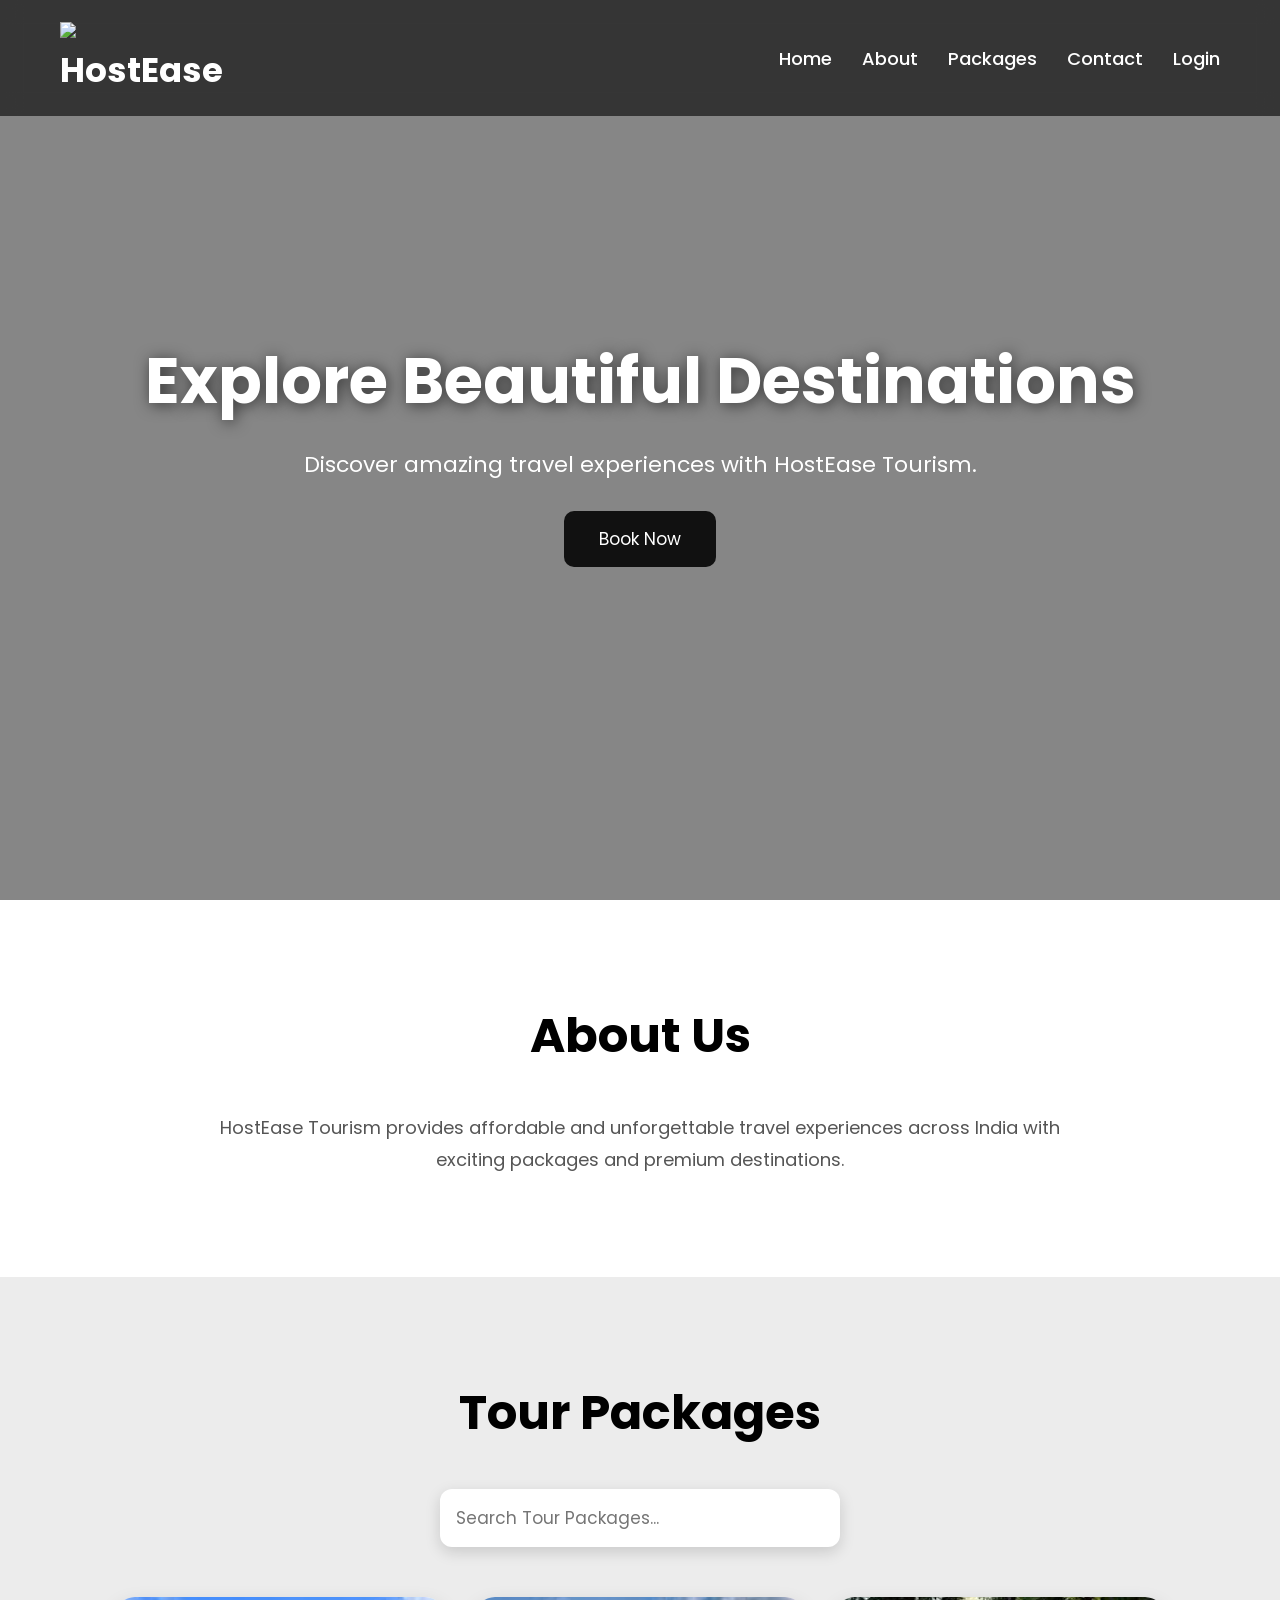
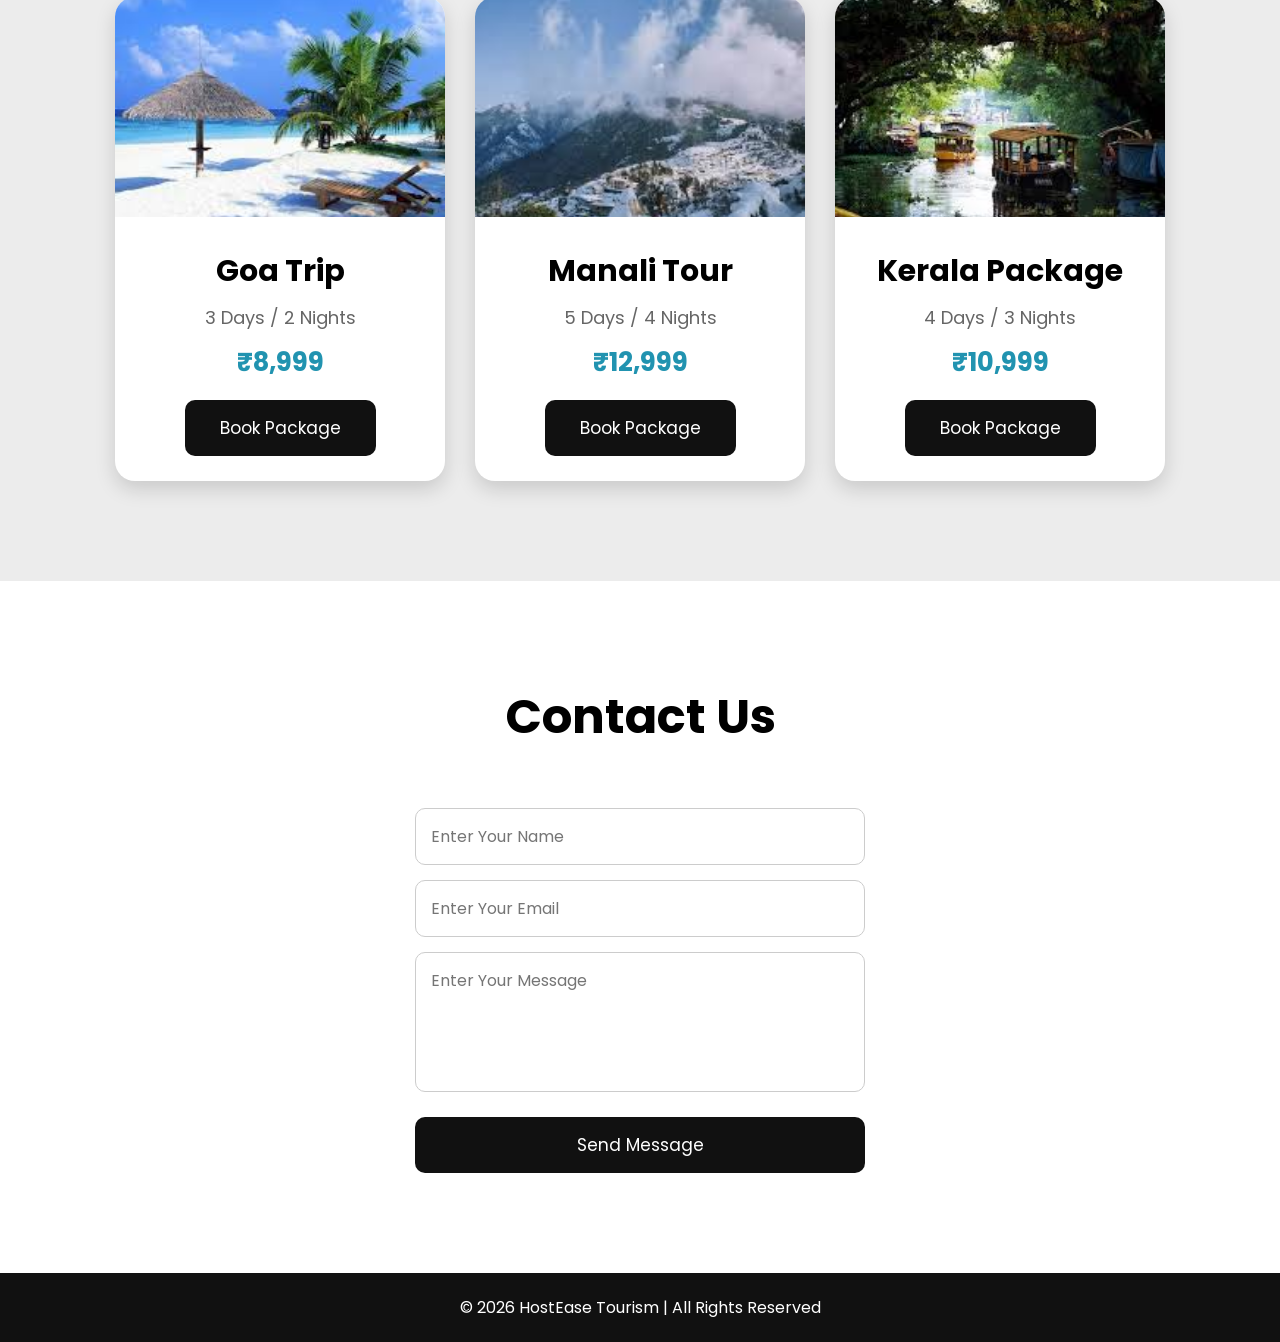
==== commit ea4f01bc: "Add files via upload" ====
--- a/index.html
+++ b/index.html
@@ -16,7 +16,7 @@
     <!-- LOGO SECTION -->
     <div class="logo-container">
 
-        <img src="images/bitm.jpg" alt="HostEase Logo" class="logo-img">
+        <img src="images/bitm.jpg"  class="logo-img">
 
         <h1 class="logo">HostEase</h1>
 
